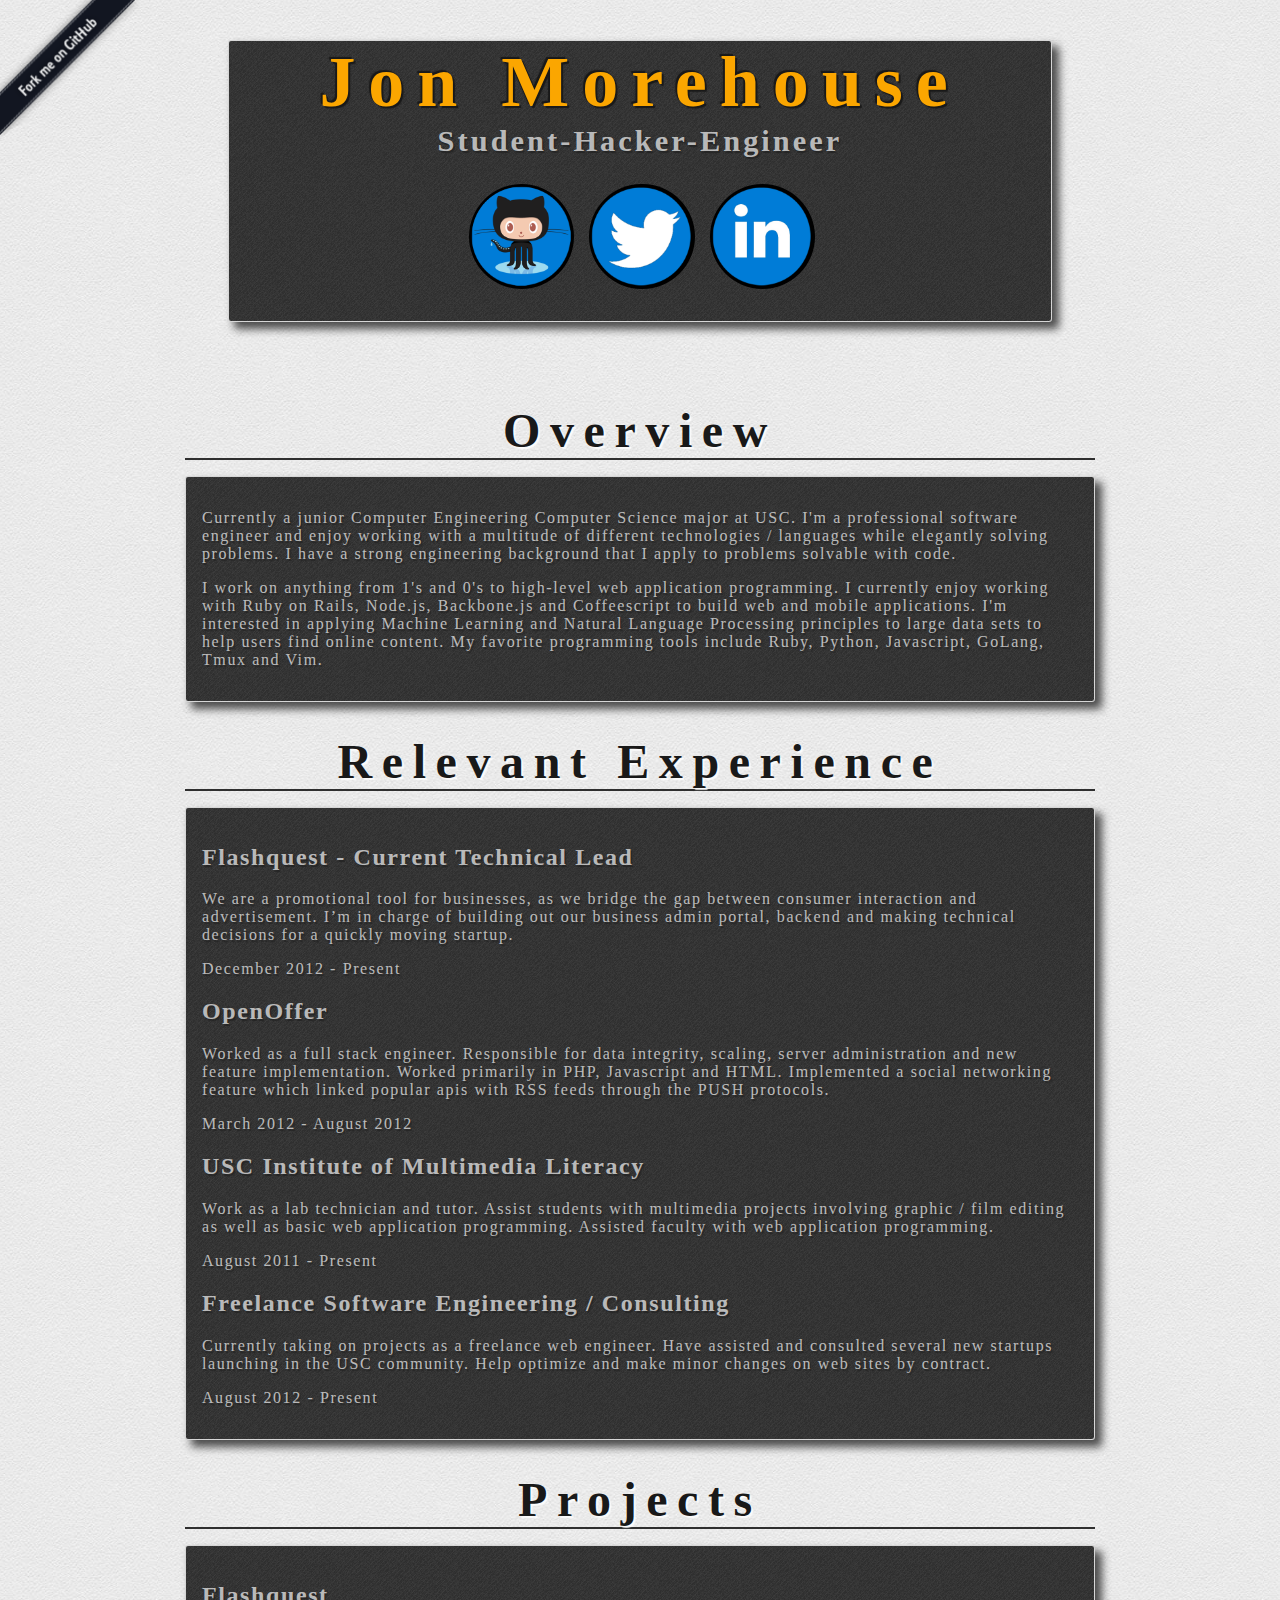
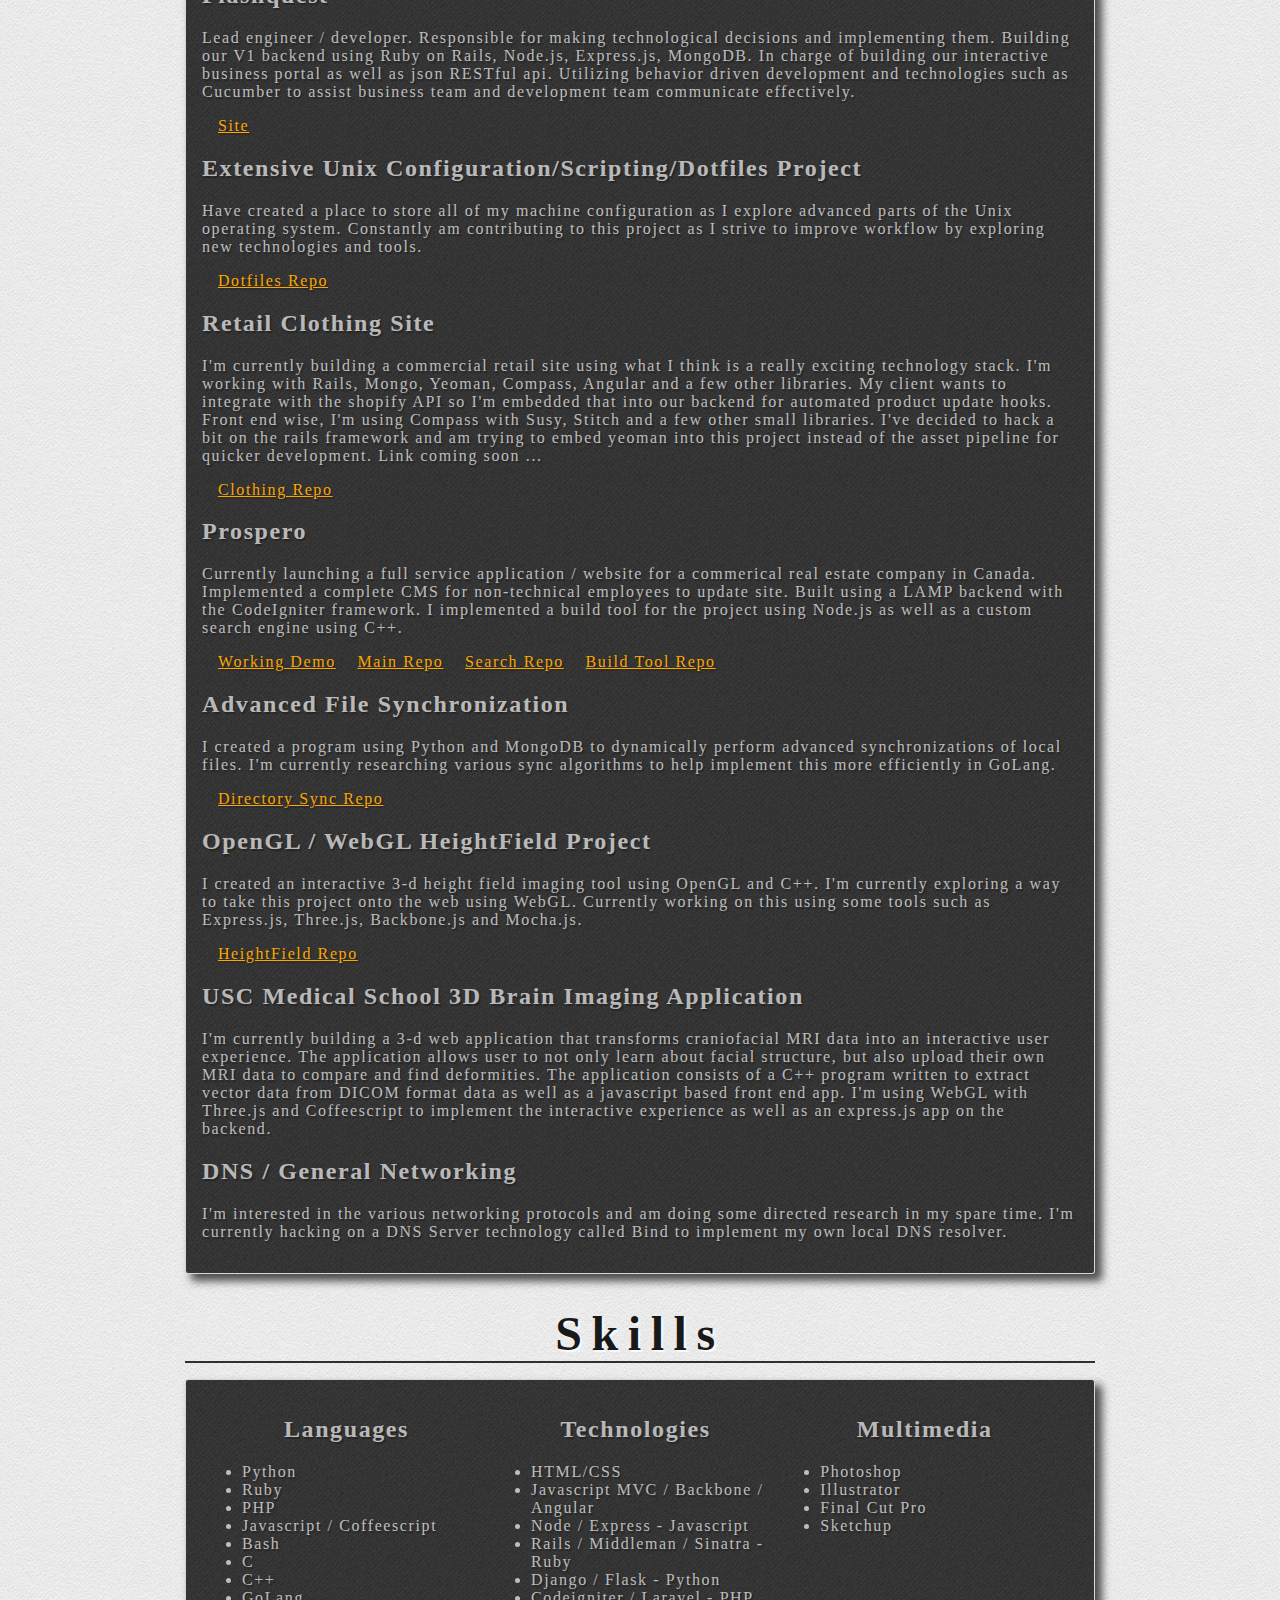
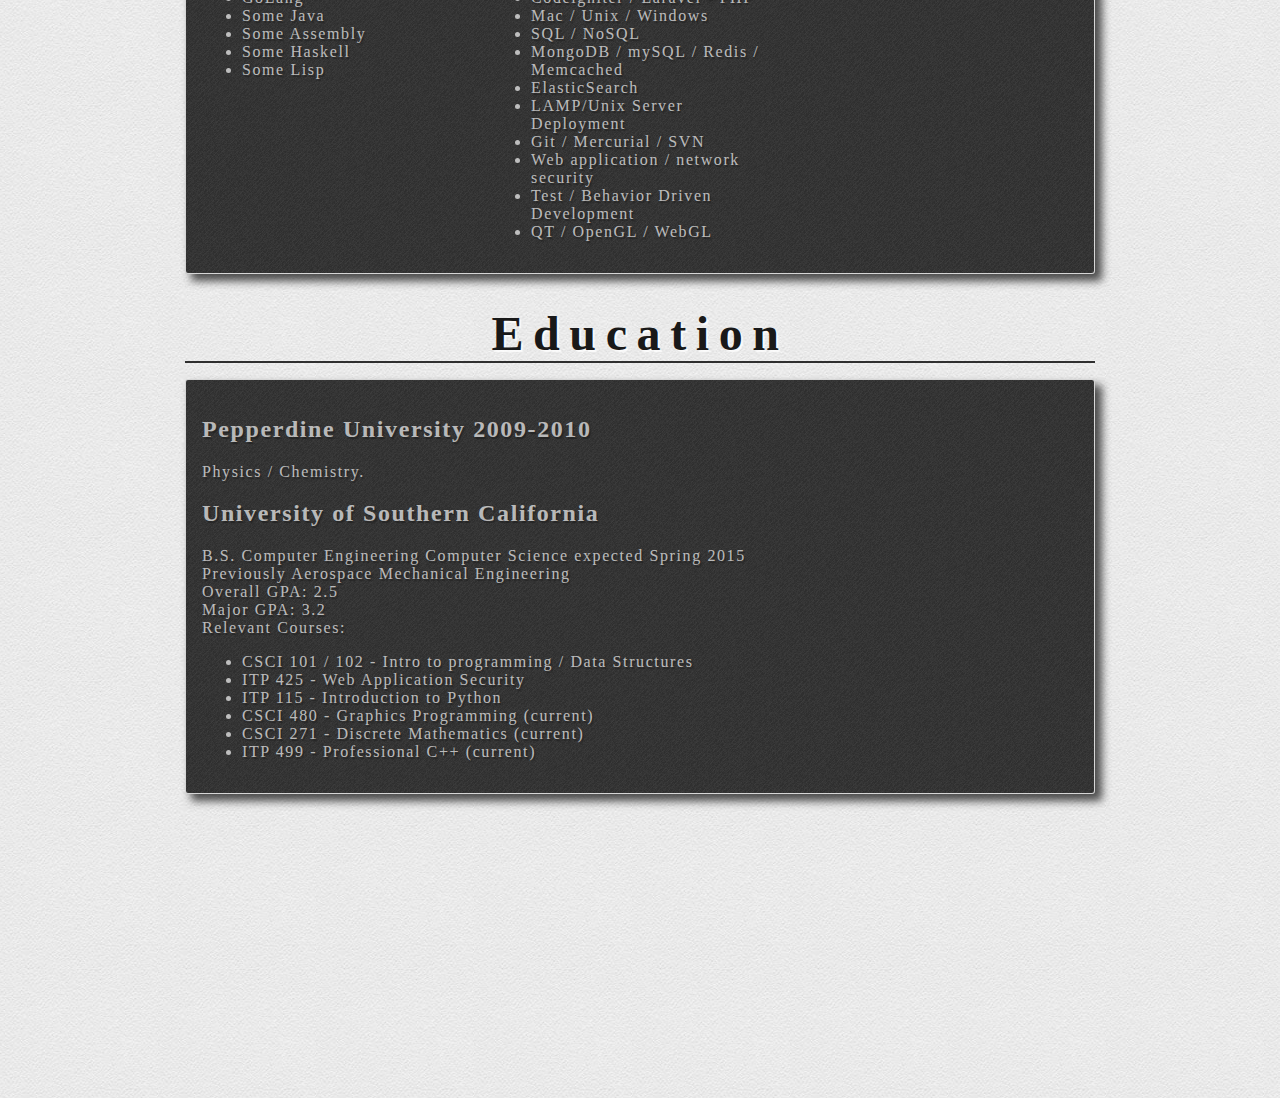
==== resume.html @ b5b3fd25 "Update application based on new resume repo" ====
<!DOCTYPE html>
<html>
  <head>
    <meta charset='utf-8'>
    <meta content='IE=edge,chrome=1' http-equiv='X-UA-Compatible'>
    <title>Jon Morehouse's Resume</title>
    <link href="/stylesheets/normalize.css" media="screen" rel="stylesheet" type="text/css" />
    <link href="/stylesheets/resume.css" media="screen" rel="stylesheet" type="text/css" />
    <script src="/javascripts/all.js" type="text/javascript"></script>
  </head>
  <body>
    <!-- --- ATTENTION HACKERS --- -->
<!-- Thanks for checking out the source code of my page. -->
<!-- Be sure to follow me on Twitter where I try to talk about the stuff I'm using and working on currently. @jonmorehouse -->
<!-- I'm also on Github (way too much). Check me out at http://github.com/MorehouseJ09 -->
<!-- ------------------------------------------- -->
<div id='forkme'>
  <a href='https://github.com/MorehouseJ09/resume'>
    <img src='../images/logos/forkme.png'>
  </a>
</div>
<!-- include the basic header -->
<div id='header'>
  <h1>Jon Morehouse</h1>
  <h2><span>S</span>tudent-<span>H</span>acker-<span>E</span>ngineer</h2>
  <ul>
    <li>
      <a href='http://github.com/MorehouseJ09'>
        <img src='../images/logos/github.png'>
      </a>
    </li>
    <li>
      <a href='http://twitter.com/JonMorehouse'>
        <img src='../images/logos/twitter.png'>
      </a>
    </li>
    <li>
      <a href='http://www.linkedin.com/in/morehousej09'>
        <img src='../images/logos/linkedin.png'>
      </a>
    </li>
  </ul>
</div>
<div id='container'>
  <div id='overview'>
  <div>
    <h1>Overview</h1>
  </div>
  <div>
    <p>
      Currently a junior Computer Engineering Computer Science major at USC. I'm a professional software engineer and enjoy working with a multitude of different technologies / languages while elegantly solving problems. I have a strong engineering background that I apply to problems solvable with code.
    </p>
    <p>
      I work on anything from 1's and 0's to high-level web application programming. I currently enjoy working with Ruby on Rails, Node.js, Backbone.js and Coffeescript to build web and mobile applications. I'm interested in applying Machine Learning and Natural Language Processing principles to large data sets to help users find online content. My favorite programming tools include Ruby, Python, Javascript, GoLang, Tmux and Vim.
    </p>
  </div>
</div>
  <div id='experience'>
  <div>
    <h1>Relevant Experience</h1>
  </div>
  <div>
    <div>
      <h2>Flashquest - Current Technical Lead</h2>
      <p>
        We are a promotional tool for businesses, as we bridge the gap between consumer interaction and advertisement. I’m in charge of building out our business admin portal, backend and making technical decisions for a quickly moving startup.
      </p>
      <p>
        December 2012 - Present
      </p>
    </div>
    <div>
      <h2>OpenOffer</h2>
      <p>
        Worked as a full stack engineer. Responsible for data integrity, scaling, server administration and new feature implementation. Worked primarily in PHP, Javascript and HTML. Implemented a social networking feature which linked popular apis with RSS feeds through the PUSH protocols.
      </p>
      <p>
        March 2012 - August 2012
      </p>
    </div>
    <div>
      <h2>USC Institute of Multimedia Literacy</h2>
      <p>
        Work as a lab technician and tutor. Assist students with multimedia projects involving graphic / film editing as well as basic web application programming. Assisted faculty with web application programming.
      </p>
      <p>
        August 2011 - Present
      </p>
    </div>
    <div>
      <h2>Freelance Software Engineering / Consulting</h2>
      <p>
        Currently taking on projects as a freelance web engineer. Have assisted and consulted several new startups launching in the USC community. Help optimize and make minor changes on web sites by contract.
      </p>
      <p>
        August 2012 - Present
      </p>
    </div>
  </div>
</div>
  <div id='projects'>
  <div>
    <h1>Projects</h1>
  </div>
  <div>
    <div>
      <h2>Flashquest</h2>
      <p>
        Lead engineer / developer. Responsible for making technological decisions and implementing them. Building our V1 backend using Ruby on Rails, Node.js, Express.js, MongoDB. In charge of building our interactive business portal as well as json RESTful api. Utilizing behavior driven development and technologies such as Cucumber to assist business team and development team communicate effectively.
      </p>
      <a href='http://flashquest.com'>Site</a>
    </div>
    <div>
      <h2>Extensive Unix Configuration/Scripting/Dotfiles Project</h2>
      <p>
        Have created a place to store all of my machine configuration as I explore advanced parts of the Unix operating system. Constantly am contributing to this project as I strive to improve workflow by exploring new technologies and tools.
      </p>
      <a href='http://github.com/MorehouseJ09/dotfiles'>Dotfiles Repo</a>
    </div>
    <div>
      <h2>Retail Clothing Site</h2>
      <p>
        I'm currently building a commercial retail site using what I think is a really exciting technology stack. I'm working with Rails, Mongo, Yeoman, Compass, Angular and a few other libraries. My client wants to integrate with the shopify API so I'm embedded that into our backend for automated product update hooks. Front end wise, I'm using Compass with Susy, Stitch and a few other small libraries. I've decided to hack a bit on the rails framework and am trying to embed yeoman into this project instead of the asset pipeline for quicker development. Link coming soon ...
      </p>
      <a href='http://github.com/MorehouseJ09/clothing_project'>Clothing Repo</a>
    </div>
    <div>
      <h2>Prospero</h2>
      <p>
        Currently launching a full service application / website for a commerical real estate company in Canada. Implemented a complete CMS for non-technical employees to update site. Built using a LAMP backend with the CodeIgniter framework. I implemented a build tool for the project using Node.js as well as a custom search engine using C++.
      </p>
      <a href='http://prospero.jonmorehouse.me'>Working Demo</a>
      <a href='http://github.com/MorehouseJ09/prospero'>Main Repo</a>
      <a href='http://github.com/MorehouseJ09/search_module'>Search Repo</a>
      <a href='http://github.com/MorehouseJ09/prospero_build'>Build Tool Repo</a>
    </div>
    <div>
      <h2>Advanced File Synchronization</h2>
      <p>
        I created a program using Python and MongoDB to dynamically perform advanced synchronizations of local files. I'm currently researching various sync algorithms to help implement this more efficiently in GoLang.
      </p>
      <a href='http://github.com/MorehouseJ09/directory_sync'>Directory Sync Repo</a>
    </div>
    <div>
      <h2>OpenGL / WebGL HeightField Project</h2>
      <p>
        I created an interactive 3-d height field imaging tool using OpenGL and C++. I'm currently exploring a way to take this project onto the web using WebGL. Currently working on this using some tools such as Express.js, Three.js, Backbone.js and Mocha.js.
      </p>
      <a href='http://github.com/MorehouseJ09/opengl_heightfield'>HeightField Repo</a>
    </div>
    <div>
      <h2>USC Medical School 3D Brain Imaging Application</h2>
      <p>
        I'm currently building a 3-d web application that transforms craniofacial MRI data into an interactive user experience. The application allows user to not only learn about facial structure, but also upload their own MRI data to compare and find deformities. The application consists of a C++ program written to extract vector data from DICOM format data as well as a javascript based front end app. I'm using WebGL with Three.js and Coffeescript to implement the interactive experience as well as an express.js app on the backend.
      </p>
    </div>
    <div>
      <h2>DNS / General Networking</h2>
      <p>
        I'm interested in the various networking protocols and am doing some directed research in my spare time. I'm currently hacking on a DNS Server technology called Bind to implement my own local DNS resolver.
      </p>
    </div>
  </div>
</div>
  <div id='skills'>
  <!-- header -->
  <div>
    <h1>Skills</h1>
  </div>
  <!-- will have three columns of skills here! -->
  <div>
    <div>
      <h2>Languages</h2>
      <ul>
        <li>Python</li>
        <li>Ruby</li>
        <li>PHP</li>
        <li>Javascript / Coffeescript</li>
        <li>Bash</li>
        <li>C</li>
        <li>C++</li>
        <li>GoLang</li>
        <li>Some Java</li>
        <li>Some Assembly</li>
        <li>Some Haskell</li>
        <li>Some Lisp</li>
      </ul>
    </div>
    <div>
      <h2>Technologies</h2>
      <ul>
        <li>HTML/CSS</li>
        <li>Javascript MVC / Backbone / Angular</li>
        <li>Node / Express - Javascript</li>
        <li>Rails / Middleman / Sinatra - Ruby</li>
        <li>Django / Flask - Python</li>
        <li>Codeigniter / Laravel - PHP</li>
        <li>Mac / Unix / Windows</li>
        <li>SQL / NoSQL</li>
        <li>MongoDB / mySQL / Redis / Memcached</li>
        <li>ElasticSearch</li>
        <li>LAMP/Unix Server Deployment</li>
        <li>Git / Mercurial / SVN</li>
        <li>Web application / network security</li>
        <li>Test / Behavior Driven Development</li>
        <li>QT / OpenGL / WebGL</li>
      </ul>
    </div>
    <div>
      <h2>Multimedia</h2>
      <ul>
        <li>Photoshop</li>
        <li>Illustrator</li>
        <li>Final Cut Pro</li>
        <li>Sketchup</li>
      </ul>
    </div>
  </div>
</div>
  <div id='school'>
  <div>
    <h1>Education</h1>
  </div>
  <div>
    <div>
      <h2>Pepperdine University 2009-2010</h2>
      <span>Physics / Chemistry.</span>
      <h2>University of Southern California</h2>
      <span>B.S. Computer Engineering Computer Science expected Spring 2015</span>
      <br>
      <span>Previously Aerospace Mechanical Engineering</span>
      <br>
      <span>Overall GPA: 2.5</span>
      <br>
      <span>Major GPA: 3.2</span>
      <br>
      <span>Relevant Courses:</span>
      <ul>
        <li>CSCI 101 / 102 - Intro to programming / Data Structures</li>
        <li>ITP 425 - Web Application Security</li>
        <li>ITP 115 - Introduction to Python</li>
        <li>CSCI 480 - Graphics Programming (current)</li>
        <li>CSCI 271 - Discrete Mathematics (current)</li>
        <li>ITP 499 - Professional C++ (current)</li>
      </ul>
    </div>
  </div>
</div>
</div>
  </body>
</html>
---- stylesheets/resume.css ----
@import url(http://fonts.googleapis.com/css?family=Exo:400,900);
@-webkit-keyframes rise {
  /* line 3, animations.css.sass */
  0% {
    top: 30em;
    -webkit-transform: scale(0);
    opacity: 0; }

  /* line 7, animations.css.sass */
  50% {
    top: 15em;
    -webkit-transform: scale(0); }

  /* line 10, animations.css.sass */
  82.5% {
    -webkit-transform: scale(1.05);
    -webkit-animation-timing-function: ease-out;
    opacity: 1; }

  /* line 14, animations.css.sass */
  100% {
    top: 2em;
    -webkit-transform: scale(1); } }

@-moz-keyframes rise {
  /* line 19, animations.css.sass */
  0% {
    top: 30em;
    -moz-transform: scale(0);
    opacity: 0; }

  /* line 23, animations.css.sass */
  50% {
    top: 15em;
    -moz-transform: scale(0); }

  /* line 26, animations.css.sass */
  82.5% {
    -moz-transform: scale(1.05);
    -moz-animation-timing-function: ease-out;
    opacity: 1; }

  /* line 30, animations.css.sass */
  100% {
    top: 2em;
    -moz-transform: scale(1); } }

@-webkit-keyframes fade_in {
  /* line 43, animations.css.sass */
  0% {
    opacity: 0; }

  /* line 45, animations.css.sass */
  50% {
    opacity: 0; }

  /* line 47, animations.css.sass */
  100% {
    opacity: 1; } }

@-moz-keyframes fade_in {
  /* line 52, animations.css.sass */
  0% {
    opacity: 0; }

  /* line 54, animations.css.sass */
  50% {
    opacity: 0; }

  /* line 56, animations.css.sass */
  100% {
    opacity: 1; } }

@-webkit-keyframes rise {
  /* line 3, animations.css.sass */
  0% {
    top: 30em;
    -webkit-transform: scale(0);
    opacity: 0; }

  /* line 7, animations.css.sass */
  50% {
    top: 15em;
    -webkit-transform: scale(0); }

  /* line 10, animations.css.sass */
  82.5% {
    -webkit-transform: scale(1.05);
    -webkit-animation-timing-function: ease-out;
    opacity: 1; }

  /* line 14, animations.css.sass */
  100% {
    top: 2em;
    -webkit-transform: scale(1); } }

@-moz-keyframes rise {
  /* line 19, animations.css.sass */
  0% {
    top: 30em;
    -moz-transform: scale(0);
    opacity: 0; }

  /* line 23, animations.css.sass */
  50% {
    top: 15em;
    -moz-transform: scale(0); }

  /* line 26, animations.css.sass */
  82.5% {
    -moz-transform: scale(1.05);
    -moz-animation-timing-function: ease-out;
    opacity: 1; }

  /* line 30, animations.css.sass */
  100% {
    top: 2em;
    -moz-transform: scale(1); } }

@-webkit-keyframes fade_in {
  /* line 43, animations.css.sass */
  0% {
    opacity: 0; }

  /* line 45, animations.css.sass */
  50% {
    opacity: 0; }

  /* line 47, animations.css.sass */
  100% {
    opacity: 1; } }

@-moz-keyframes fade_in {
  /* line 52, animations.css.sass */
  0% {
    opacity: 0; }

  /* line 54, animations.css.sass */
  50% {
    opacity: 0; }

  /* line 56, animations.css.sass */
  100% {
    opacity: 1; } }

/* line 1, header.sass */
#header {
  position: relative;
  top: 2em;
  padding: 0 2em 2em 2em;
  width: 60%;
  min-width: 450px;
  margin: 0 auto;
  margin-bottom: 2em;
  display: block;
  overflow-y: auto;
  background: #d4d4d4 url("../images/debut_dark.png");
  border: 0.1em solid rgba(255, 255, 255, 0.8);
  border-radius: 0.2em;
  box-shadow: 0.4em 0.4em 0.5em rgba(36, 36, 36, 0.8);
  -webkit-animation: rise 2s;
  -moz-animation: rise 2s;
  -o-animation: rise 2s;
  animation: rise 2s; }
  /* line 16, mixins.sass */
  #header > h1 {
    position: relative;
    text-align: center;
    font-family: "Exo" arial sans-serif;
    font-size: 4em;
    color: #191919;
    text-shadow: 2px 2px 1px rgba(255, 255, 255, 0.8);
    letter-spacing: 0.2em; }
  /* line 16, header.sass */
  #header > h1 {
    padding: 0;
    margin: 0;
    text-shadow: 1.5px 1.5px 1.5px rgba(125, 125, 125, 0.8);
    font-size: 4.5em;
    letter-spacing: 0.18em;
    color: #fba600;
    text-shadow: -2px -2px 1px #191919, 2px 2px 1px #191919; }
  /* line 24, header.sass */
  #header > h2 {
    font-family: "Exo" arial sans-serif;
    font-size: 1.9em;
    -webkit-animation: fade_in 4s;
    -moz-animation: fade_in 4s;
    letter-spacing: 0.1em;
    color: rgba(225, 225, 225, 0.8);
    text-shadow: 1.5px 1.5px 1px rgba(36, 36, 36, 0.9);
    position: relative;
    display: block;
    top: 0;
    margin-top: 0;
    text-align: center; }
  /* line 34, header.sass */
  #header > ul {
    width: 50%;
    display: block;
    margin: 0 auto;
    text-decoration: none;
    list-style-type: none;
    padding: 0; }
    /* line 43, header.sass */
    #header > ul > li {
      position: relative;
      display: block;
      float: left;
      width: 26.67%;
      margin-left: 5%;
      padding: 0; }
      /* line 52, header.sass */
      #header > ul > li > a {
        width: 100%;
        overflow-y: auto;
        position: relative;
        display: block;
        cursor: pointer;
        border-radius: 50%;
        background-color: black;
        overflow-y: auto;
        position: relative;
        border: 2px solid rgba(0, 0, 0, 0.5);
        -webkit-transition: background-color 2s; }
        /* line 66, header.sass */
        #header > ul > li > a:hover {
          background-color: rgba(255, 255, 255, 0.3); }
          /* line 69, header.sass */
          #header > ul > li > a:hover > img {
            opacity: 0.8; }
        /* line 73, header.sass */
        #header > ul > li > a > img {
          width: 100%;
          margin: 0 auto;
          position: relative;
          display: block;
          border-radius: 50%;
          -webkit-transition: opacity 2s; }

/* line 5, resume.css.sass */
body {
  background: url("../images/creampaper.png"); }
  /* line 9, resume.css.sass */
  body a {
    color: white; }
    /* line 12, resume.css.sass */
    body a:active {
      color: white; }
    /* line 15, resume.css.sass */
    body a:visited {
      color: white; }

/* line 19, resume.css.sass */
#forkme {
  -webkit-animation: fade_in 6s;
  -moz-animation: fade_in 6s;
  position: absolute;
  top: 0;
  left: 0;
  height: 150px;
  width: 150px; }
  /* line 28, resume.css.sass */
  #forkme > a {
    position: relative;
    height: 100%;
    width: 100%;
    cursor: arrow; }
    /* line 35, resume.css.sass */
    #forkme > a > img {
      position: relative;
      height: 100%;
      width: 100%;
      display: block;
      cursor: pointer; }

/* line 43, resume.css.sass */
#container {
  position: relative;
  width: 90%;
  top: 2em;
  margin: 0 auto;
  padding: 1em;
  margin-bottom: 20em; }

/* line 52, resume.css.sass */
#overview {
  -webkit-animation: fade_in 4s;
  -moz-animation: fade_in 4s;
  position: relative;
  width: 80%;
  margin: 0 auto;
  display: block; }
  /* line 53, mixins.sass */
  #overview > div:nth-of-type(2n) {
    margin-top: 1em;
    background: #d4d4d4 url("../images/debut_dark.png");
    border: 0.1em solid rgba(255, 255, 255, 0.8);
    border-radius: 0.2em;
    box-shadow: 0.4em 0.4em 0.5em rgba(36, 36, 36, 0.8);
    padding: 1em;
    font-family: "Exo" arial sans-serif;
    font-size: 1.9em;
    -webkit-animation: fade_in 4s;
    -moz-animation: fade_in 4s;
    letter-spacing: 0.1em;
    color: rgba(225, 225, 225, 0.8);
    text-shadow: 1.5px 1.5px 1px rgba(36, 36, 36, 0.9);
    font-size: 1em; }
    /* line 61, mixins.sass */
    #overview > div:nth-of-type(2n) a {
      color: #fba600;
      margin-left: 1em; }
      /* line 65, mixins.sass */
      #overview > div:nth-of-type(2n) a:hover {
        text-decoration: none; }
  /* line 70, mixins.sass */
  #overview > div:nth-of-type(1) {
    border-bottom: 0.15em solid rgba(0, 0, 0, 0.8); }
    /* line 16, mixins.sass */
    #overview > div:nth-of-type(1) > h1 {
      position: relative;
      text-align: center;
      font-family: "Exo" arial sans-serif;
      font-size: 4em;
      color: #191919;
      text-shadow: 2px 2px 1px rgba(255, 255, 255, 0.8);
      letter-spacing: 0.2em; }
    /* line 75, mixins.sass */
    #overview > div:nth-of-type(1) > h1 {
      margin-bottom: 0;
      font-size: 3em; }

/* line 56, resume.css.sass */
#projects {
  -webkit-animation: fade_in 4s;
  -moz-animation: fade_in 4s;
  position: relative;
  width: 80%;
  margin: 0 auto;
  display: block; }
  /* line 53, mixins.sass */
  #projects > div:nth-of-type(2n) {
    margin-top: 1em;
    background: #d4d4d4 url("../images/debut_dark.png");
    border: 0.1em solid rgba(255, 255, 255, 0.8);
    border-radius: 0.2em;
    box-shadow: 0.4em 0.4em 0.5em rgba(36, 36, 36, 0.8);
    padding: 1em;
    font-family: "Exo" arial sans-serif;
    font-size: 1.9em;
    -webkit-animation: fade_in 4s;
    -moz-animation: fade_in 4s;
    letter-spacing: 0.1em;
    color: rgba(225, 225, 225, 0.8);
    text-shadow: 1.5px 1.5px 1px rgba(36, 36, 36, 0.9);
    font-size: 1em; }
    /* line 61, mixins.sass */
    #projects > div:nth-of-type(2n) a {
      color: #fba600;
      margin-left: 1em; }
      /* line 65, mixins.sass */
      #projects > div:nth-of-type(2n) a:hover {
        text-decoration: none; }
  /* line 70, mixins.sass */
  #projects > div:nth-of-type(1) {
    border-bottom: 0.15em solid rgba(0, 0, 0, 0.8); }
    /* line 16, mixins.sass */
    #projects > div:nth-of-type(1) > h1 {
      position: relative;
      text-align: center;
      font-family: "Exo" arial sans-serif;
      font-size: 4em;
      color: #191919;
      text-shadow: 2px 2px 1px rgba(255, 255, 255, 0.8);
      letter-spacing: 0.2em; }
    /* line 75, mixins.sass */
    #projects > div:nth-of-type(1) > h1 {
      margin-bottom: 0;
      font-size: 3em; }

/* line 60, resume.css.sass */
#experience {
  -webkit-animation: fade_in 4s;
  -moz-animation: fade_in 4s;
  position: relative;
  width: 80%;
  margin: 0 auto;
  display: block; }
  /* line 53, mixins.sass */
  #experience > div:nth-of-type(2n) {
    margin-top: 1em;
    background: #d4d4d4 url("../images/debut_dark.png");
    border: 0.1em solid rgba(255, 255, 255, 0.8);
    border-radius: 0.2em;
    box-shadow: 0.4em 0.4em 0.5em rgba(36, 36, 36, 0.8);
    padding: 1em;
    font-family: "Exo" arial sans-serif;
    font-size: 1.9em;
    -webkit-animation: fade_in 4s;
    -moz-animation: fade_in 4s;
    letter-spacing: 0.1em;
    color: rgba(225, 225, 225, 0.8);
    text-shadow: 1.5px 1.5px 1px rgba(36, 36, 36, 0.9);
    font-size: 1em; }
    /* line 61, mixins.sass */
    #experience > div:nth-of-type(2n) a {
      color: #fba600;
      margin-left: 1em; }
      /* line 65, mixins.sass */
      #experience > div:nth-of-type(2n) a:hover {
        text-decoration: none; }
  /* line 70, mixins.sass */
  #experience > div:nth-of-type(1) {
    border-bottom: 0.15em solid rgba(0, 0, 0, 0.8); }
    /* line 16, mixins.sass */
    #experience > div:nth-of-type(1) > h1 {
      position: relative;
      text-align: center;
      font-family: "Exo" arial sans-serif;
      font-size: 4em;
      color: #191919;
      text-shadow: 2px 2px 1px rgba(255, 255, 255, 0.8);
      letter-spacing: 0.2em; }
    /* line 75, mixins.sass */
    #experience > div:nth-of-type(1) > h1 {
      margin-bottom: 0;
      font-size: 3em; }

/* line 64, resume.css.sass */
#skills {
  -webkit-animation: fade_in 4s;
  -moz-animation: fade_in 4s;
  position: relative;
  width: 80%;
  margin: 0 auto;
  display: block; }
  /* line 53, mixins.sass */
  #skills > div:nth-of-type(2n) {
    margin-top: 1em;
    background: #d4d4d4 url("../images/debut_dark.png");
    border: 0.1em solid rgba(255, 255, 255, 0.8);
    border-radius: 0.2em;
    box-shadow: 0.4em 0.4em 0.5em rgba(36, 36, 36, 0.8);
    padding: 1em;
    font-family: "Exo" arial sans-serif;
    font-size: 1.9em;
    -webkit-animation: fade_in 4s;
    -moz-animation: fade_in 4s;
    letter-spacing: 0.1em;
    color: rgba(225, 225, 225, 0.8);
    text-shadow: 1.5px 1.5px 1px rgba(36, 36, 36, 0.9);
    font-size: 1em; }
    /* line 61, mixins.sass */
    #skills > div:nth-of-type(2n) a {
      color: #fba600;
      margin-left: 1em; }
      /* line 65, mixins.sass */
      #skills > div:nth-of-type(2n) a:hover {
        text-decoration: none; }
  /* line 70, mixins.sass */
  #skills > div:nth-of-type(1) {
    border-bottom: 0.15em solid rgba(0, 0, 0, 0.8); }
    /* line 16, mixins.sass */
    #skills > div:nth-of-type(1) > h1 {
      position: relative;
      text-align: center;
      font-family: "Exo" arial sans-serif;
      font-size: 4em;
      color: #191919;
      text-shadow: 2px 2px 1px rgba(255, 255, 255, 0.8);
      letter-spacing: 0.2em; }
    /* line 75, mixins.sass */
    #skills > div:nth-of-type(1) > h1 {
      margin-bottom: 0;
      font-size: 3em; }
  /* line 69, resume.css.sass */
  #skills > div:nth-of-type(2) {
    overflow-y: auto; }
    /* line 73, resume.css.sass */
    #skills > div:nth-of-type(2) > div {
      position: relative;
      float: left;
      width: 33%; }
      /* line 79, resume.css.sass */
      #skills > div:nth-of-type(2) > div > h2 {
        text-align: center; }

/* line 83, resume.css.sass */
#school {
  -webkit-animation: fade_in 4s;
  -moz-animation: fade_in 4s;
  position: relative;
  width: 80%;
  margin: 0 auto;
  display: block; }
  /* line 53, mixins.sass */
  #school > div:nth-of-type(2n) {
    margin-top: 1em;
    background: #d4d4d4 url("../images/debut_dark.png");
    border: 0.1em solid rgba(255, 255, 255, 0.8);
    border-radius: 0.2em;
    box-shadow: 0.4em 0.4em 0.5em rgba(36, 36, 36, 0.8);
    padding: 1em;
    font-family: "Exo" arial sans-serif;
    font-size: 1.9em;
    -webkit-animation: fade_in 4s;
    -moz-animation: fade_in 4s;
    letter-spacing: 0.1em;
    color: rgba(225, 225, 225, 0.8);
    text-shadow: 1.5px 1.5px 1px rgba(36, 36, 36, 0.9);
    font-size: 1em; }
    /* line 61, mixins.sass */
    #school > div:nth-of-type(2n) a {
      color: #fba600;
      margin-left: 1em; }
      /* line 65, mixins.sass */
      #school > div:nth-of-type(2n) a:hover {
        text-decoration: none; }
  /* line 70, mixins.sass */
  #school > div:nth-of-type(1) {
    border-bottom: 0.15em solid rgba(0, 0, 0, 0.8); }
    /* line 16, mixins.sass */
    #school > div:nth-of-type(1) > h1 {
      position: relative;
      text-align: center;
      font-family: "Exo" arial sans-serif;
      font-size: 4em;
      color: #191919;
      text-shadow: 2px 2px 1px rgba(255, 255, 255, 0.8);
      letter-spacing: 0.2em; }
    /* line 75, mixins.sass */
    #school > div:nth-of-type(1) > h1 {
      margin-bottom: 0;
      font-size: 3em; }
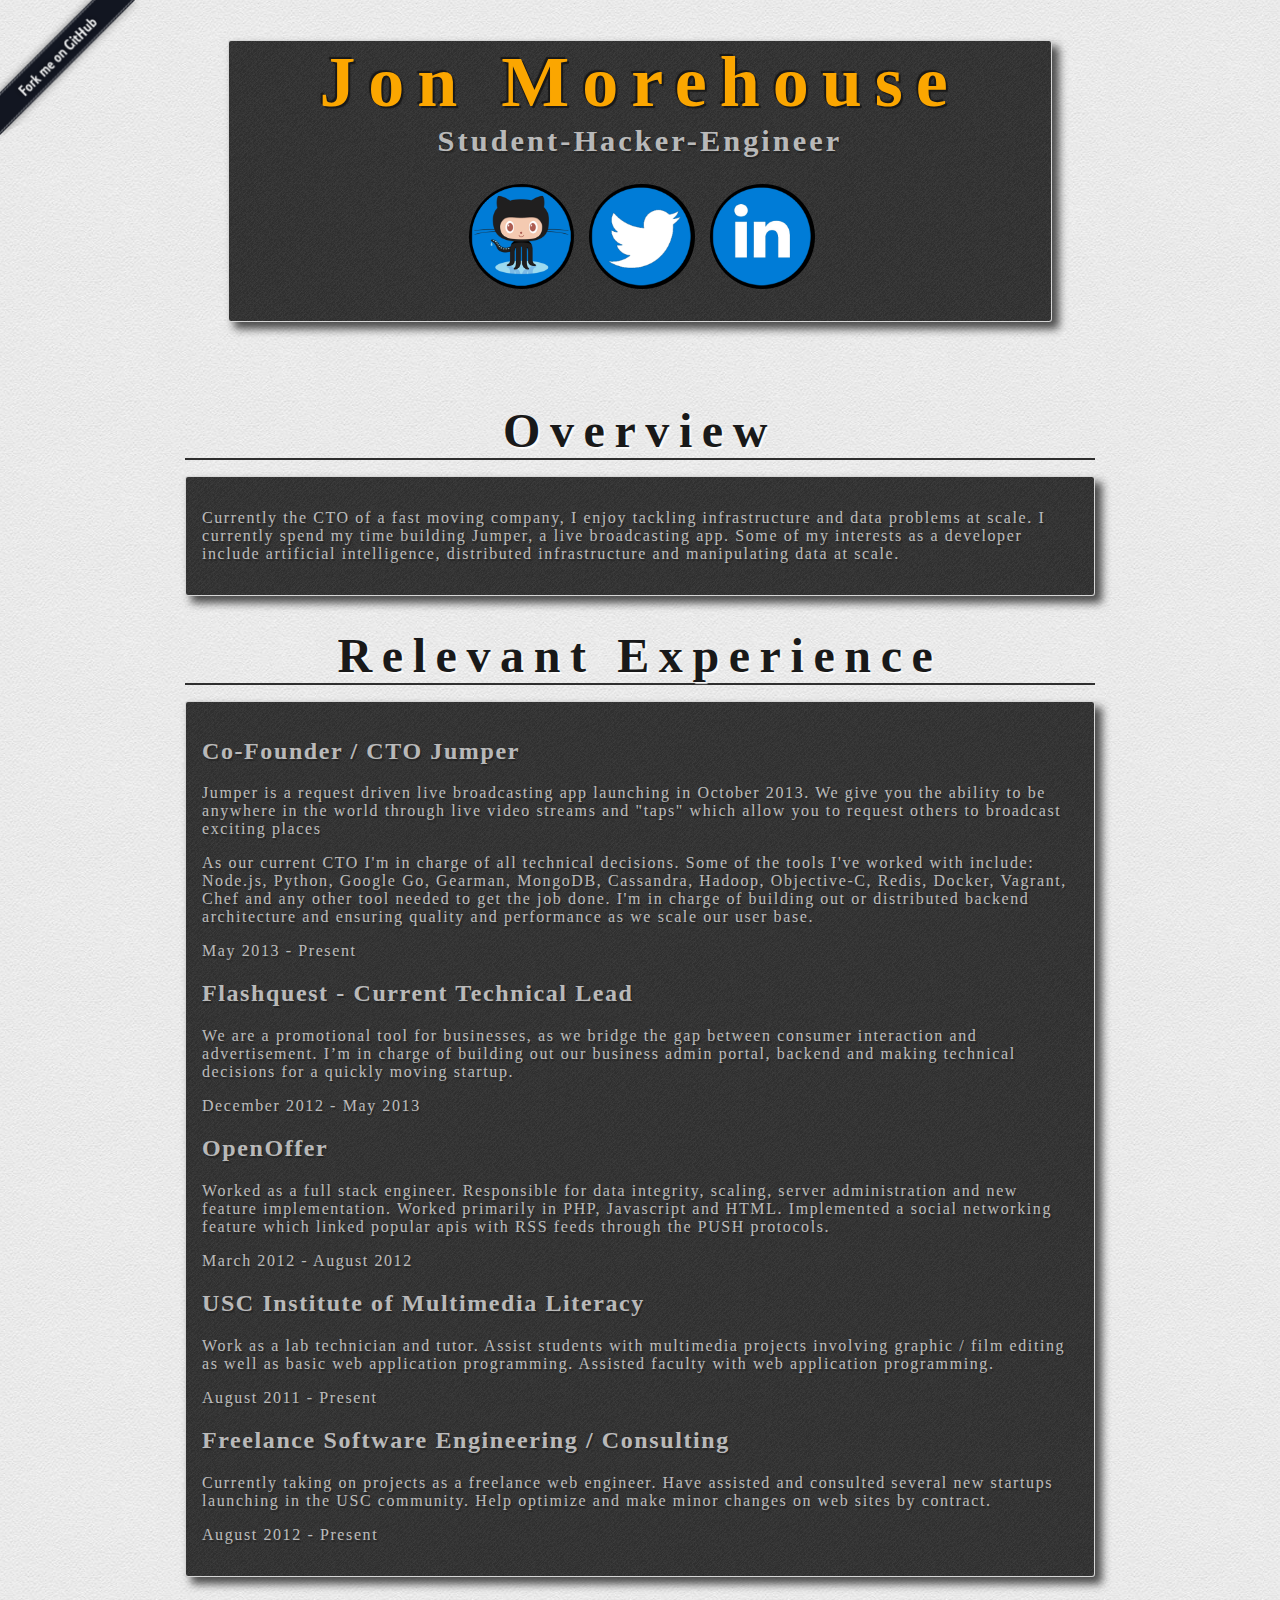
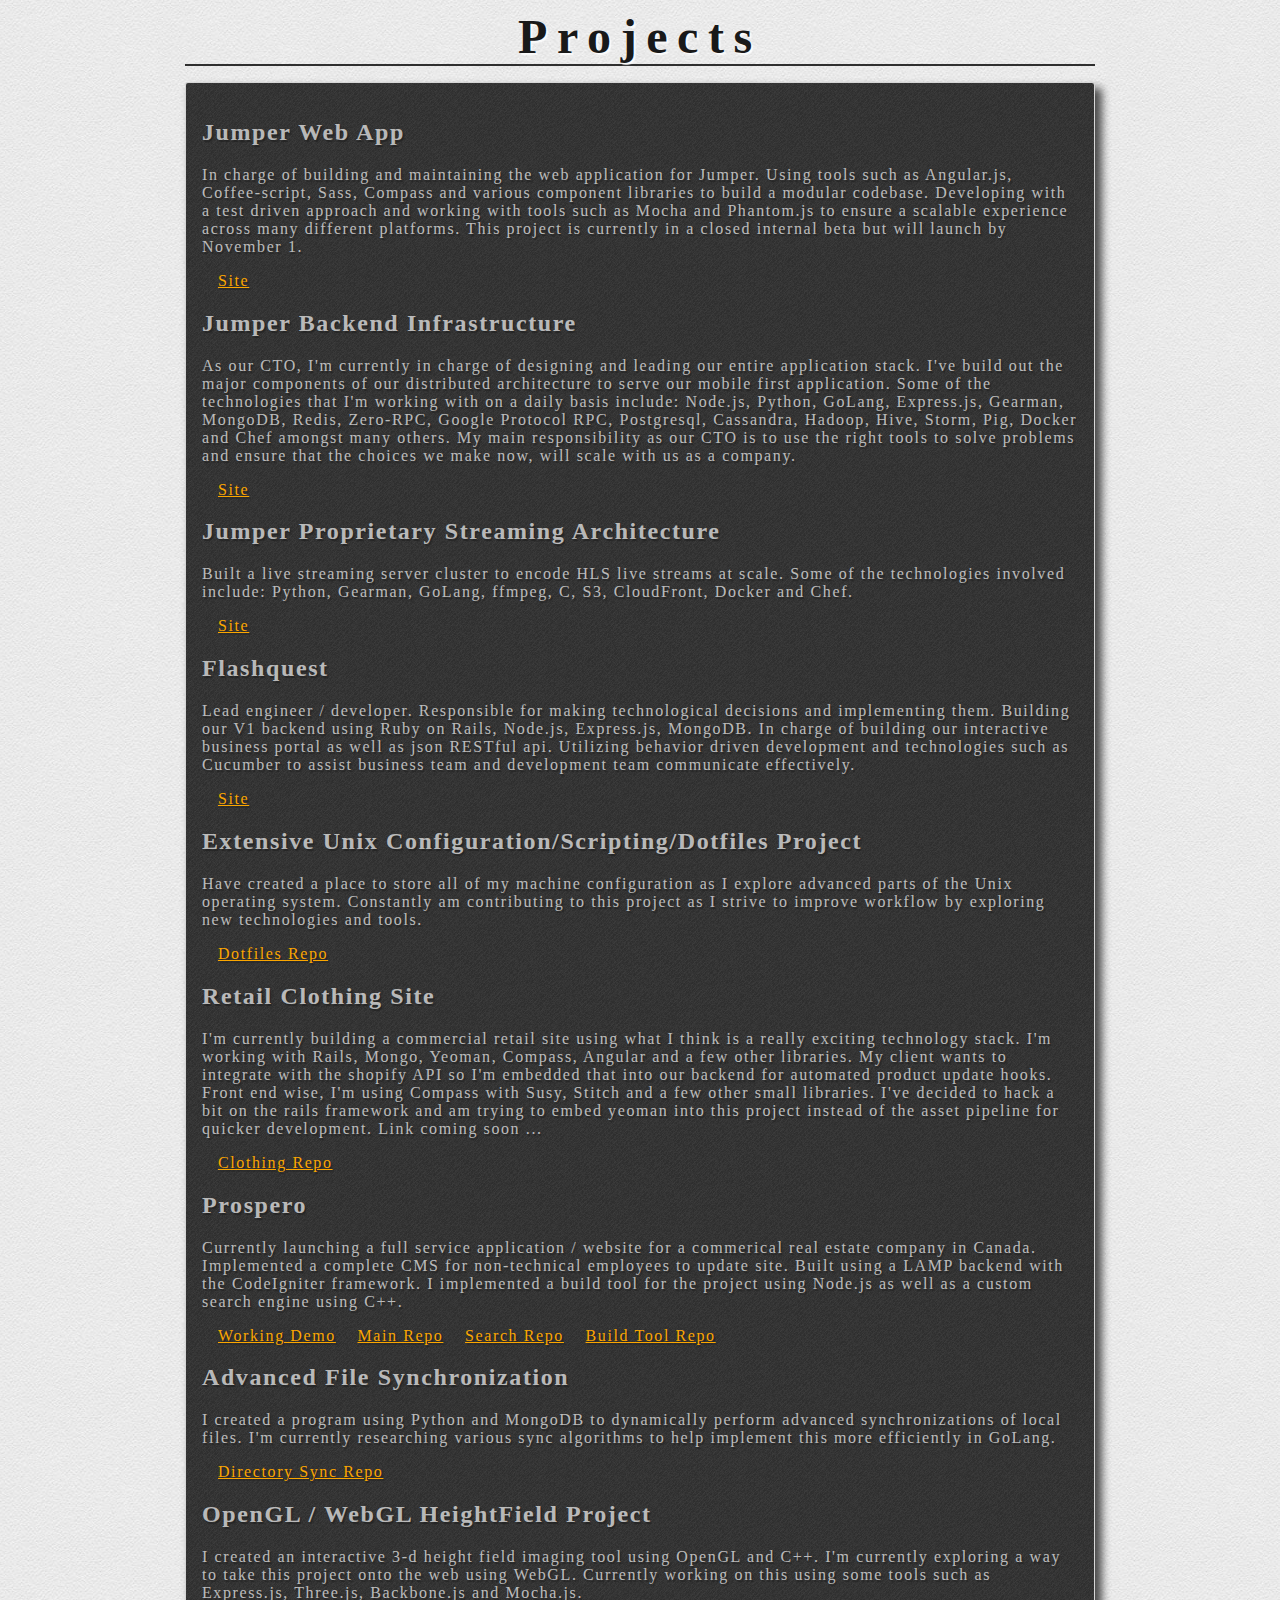
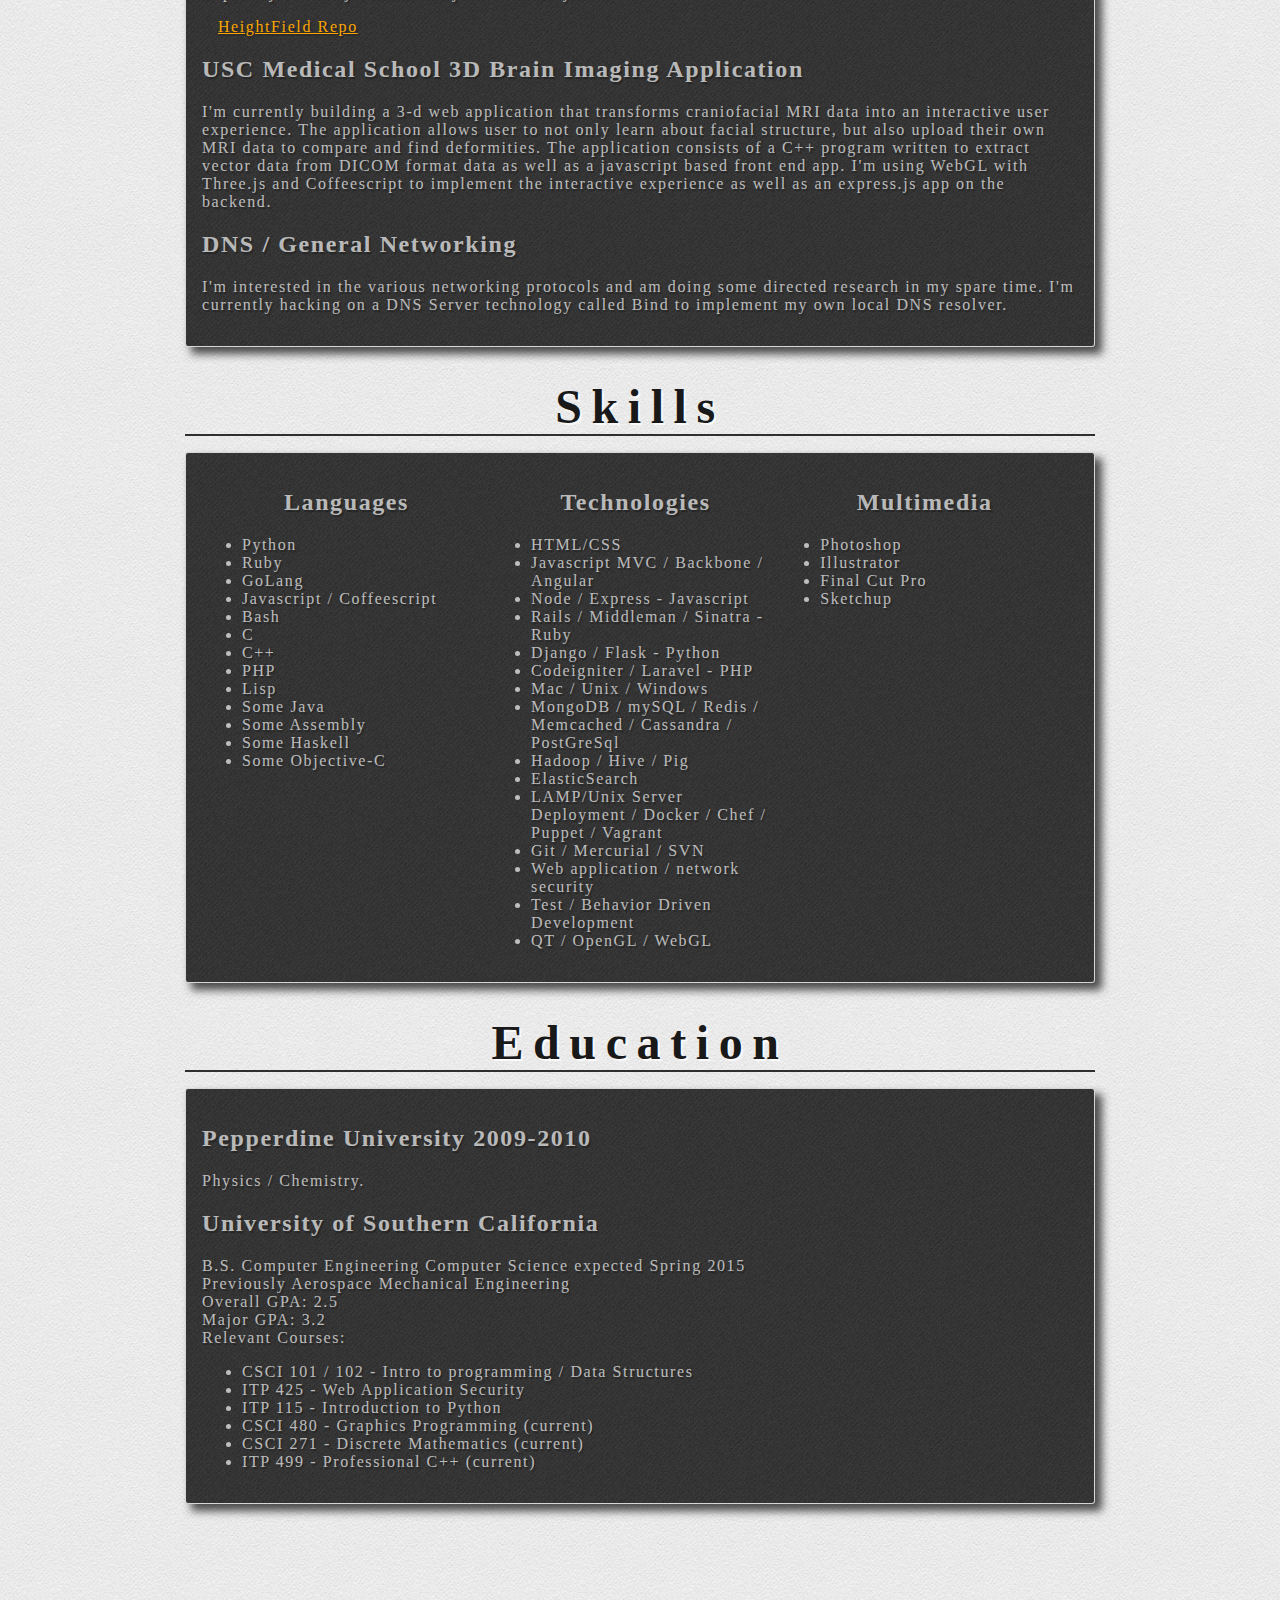
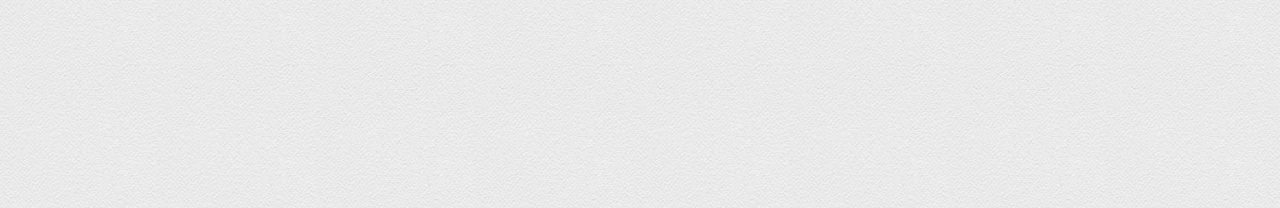
==== commit 486e1d71: "Update projects for resume" ====
--- a/resume.html
+++ b/resume.html
@@ -43,30 +43,39 @@
 </div>
 <div id='container'>
   <div id='overview'>
-  <div>
-    <h1>Overview</h1>
-  </div>
-  <div>
-    <p>
-      Currently a junior Computer Engineering Computer Science major at USC. I'm a professional software engineer and enjoy working with a multitude of different technologies / languages while elegantly solving problems. I have a strong engineering background that I apply to problems solvable with code.
-    </p>
-    <p>
-      I work on anything from 1's and 0's to high-level web application programming. I currently enjoy working with Ruby on Rails, Node.js, Backbone.js and Coffeescript to build web and mobile applications. I'm interested in applying Machine Learning and Natural Language Processing principles to large data sets to help users find online content. My favorite programming tools include Ruby, Python, Javascript, GoLang, Tmux and Vim.
-    </p>
-  </div>
-</div>
+    <div>
+      <h1>Overview</h1>
+    </div>
+    <div>
+      <p>
+        Currently the CTO of a fast moving company, I enjoy tackling infrastructure and data problems at scale. I currently spend my time building Jumper, a live broadcasting app. Some of my interests as a developer include artificial intelligence, distributed infrastructure and manipulating data at scale.
+      </p>
+    </div>
+  </div>
   <div id='experience'>
   <div>
     <h1>Relevant Experience</h1>
   </div>
   <div>
     <div>
+      <h2>Co-Founder / CTO Jumper</h2>
+      <p>
+        Jumper is a request driven live broadcasting app launching in October 2013. We give you the ability to be anywhere in the world through live video streams and "taps" which allow you to request others to broadcast exciting places
+      </p>
+      <p>
+        As our current CTO I'm in charge of all technical decisions. Some of the tools I've worked with include: Node.js, Python, Google Go, Gearman, MongoDB, Cassandra, Hadoop, Objective-C, Redis, Docker, Vagrant, Chef and any other tool needed to get the job done. I'm in charge of building out or distributed backend architecture and ensuring quality and performance as we scale our user base.
+      </p>
+      <p>
+        May 2013 - Present
+      </p>
+    </div>
+    <div>
       <h2>Flashquest - Current Technical Lead</h2>
       <p>
         We are a promotional tool for businesses, as we bridge the gap between consumer interaction and advertisement. I’m in charge of building out our business admin portal, backend and making technical decisions for a quickly moving startup.
       </p>
       <p>
-        December 2012 - Present
+        December 2012 - May 2013
       </p>
     </div>
     <div>
@@ -103,6 +112,27 @@
     <h1>Projects</h1>
   </div>
   <div>
+    <div>
+      <h2>Jumper Web App</h2>
+      <p>
+        In charge of building and maintaining the web application for Jumper. Using tools such as Angular.js, Coffee-script, Sass, Compass and various component libraries to build a modular codebase. Developing with a test driven approach and working with tools such as Mocha and Phantom.js to ensure a scalable experience across many different platforms. This project is currently in a closed internal beta but will launch by November 1.
+      </p>
+      <a href='http://Jumperapp.com'>Site</a>
+    </div>
+    <div>
+      <h2>Jumper Backend Infrastructure</h2>
+      <p>
+        As our CTO, I'm currently in charge of designing and leading our entire application stack. I've build out the major components of our distributed architecture to serve our mobile first application. Some of the technologies that I'm working with on a daily basis include: Node.js, Python, GoLang, Express.js, Gearman, MongoDB, Redis, Zero-RPC, Google Protocol RPC, Postgresql, Cassandra, Hadoop, Hive, Storm, Pig, Docker and Chef amongst many others. My main responsibility as our CTO is to use the right tools to solve problems and ensure that the choices we make now, will scale with us as a company.
+      </p>
+      <a href='http://Jumperapp.com'>Site</a>
+    </div>
+    <div>
+      <h2>Jumper Proprietary Streaming Architecture</h2>
+      <p>
+        Built a live streaming server cluster to encode HLS live streams at scale. Some of the technologies involved include: Python, Gearman, GoLang, ffmpeg, C, S3, CloudFront, Docker and Chef.
+      </p>
+      <a href='http://Jumperapp.com'>Site</a>
+    </div>
     <div>
       <h2>Flashquest</h2>
       <p>
@@ -174,16 +204,17 @@
       <ul>
         <li>Python</li>
         <li>Ruby</li>
-        <li>PHP</li>
+        <li>GoLang</li>
         <li>Javascript / Coffeescript</li>
         <li>Bash</li>
         <li>C</li>
         <li>C++</li>
-        <li>GoLang</li>
+        <li>PHP</li>
+        <li>Lisp</li>
         <li>Some Java</li>
         <li>Some Assembly</li>
         <li>Some Haskell</li>
-        <li>Some Lisp</li>
+        <li>Some Objective-C</li>
       </ul>
     </div>
     <div>
@@ -196,10 +227,10 @@
         <li>Django / Flask - Python</li>
         <li>Codeigniter / Laravel - PHP</li>
         <li>Mac / Unix / Windows</li>
-        <li>SQL / NoSQL</li>
-        <li>MongoDB / mySQL / Redis / Memcached</li>
+        <li>MongoDB / mySQL / Redis / Memcached / Cassandra / PostGreSql</li>
+        <li>Hadoop / Hive / Pig</li>
         <li>ElasticSearch</li>
-        <li>LAMP/Unix Server Deployment</li>
+        <li>LAMP/Unix Server Deployment / Docker / Chef / Puppet / Vagrant</li>
         <li>Git / Mercurial / SVN</li>
         <li>Web application / network security</li>
         <li>Test / Behavior Driven Development</li>
